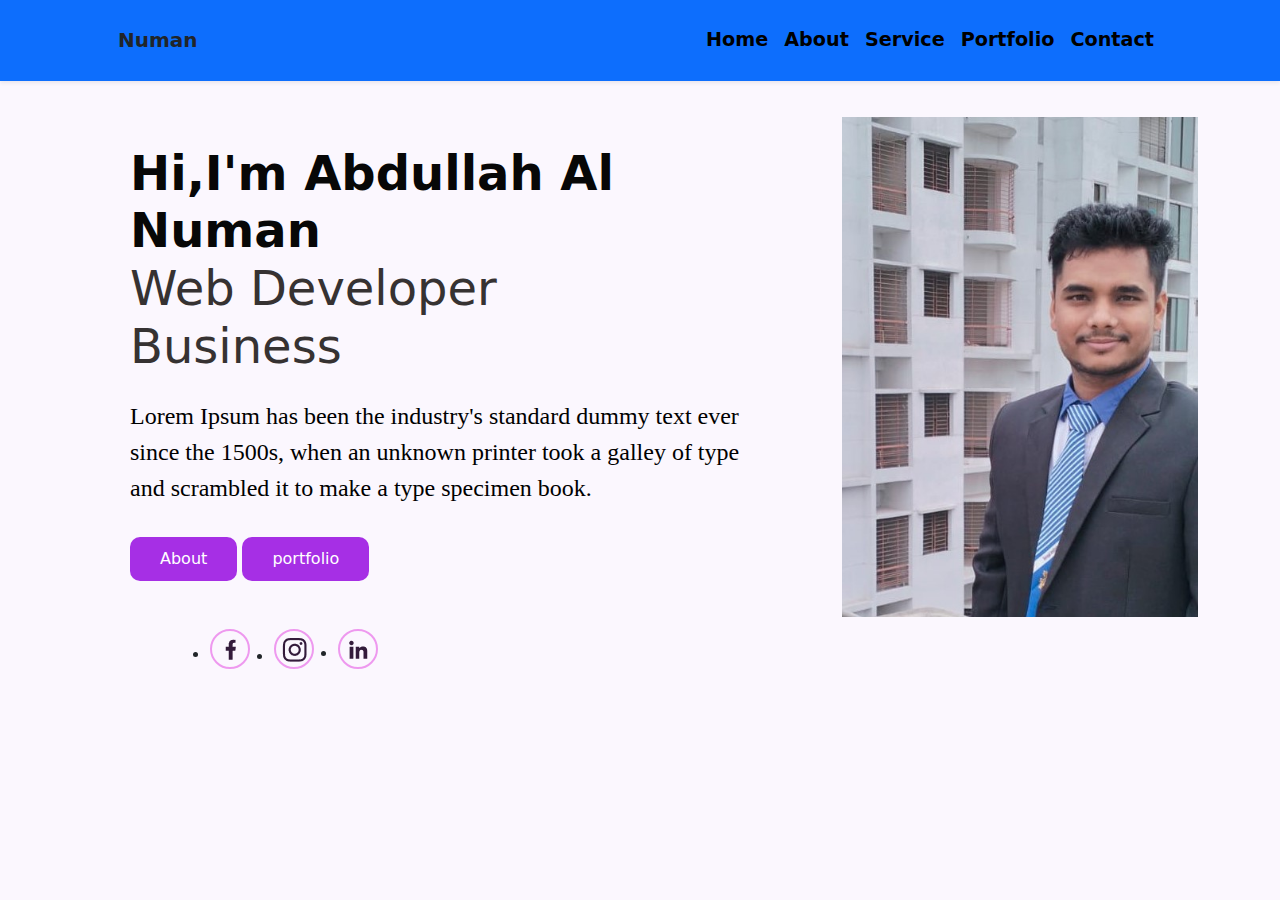
==== index.html @ 14bd31df "file" ====
<!DOCTYPE html>
<html lang="en">
<head>
    <meta charset="UTF-8">
    <meta name="viewport" content="width=device-width, initial-scale=1.0">
    <title>Document</title>
    <link href="css/bootstrap.min.css" rel="stylesheet">
    <link rel="stylesheet" href="style.css">
    <link rel="icon" type="img/x-icon" href="assets/favicon.ico" />  
    <link href="https://cdn.jsdelivr.net/npm/bootstrap-icons@1.8.1/font/bootstrap-icons.css" rel="stylesheet" />  
</head>
<body>
   <!-- Navigation var -->
    <nav class="navbar shadow-sm sticky-top navbar-expand-lg navbar-light bg-primary py-3">  
       
        <div class="container px-5">  
            <a class="navbar-brand" href="index.html"><span class="fw-bolder text-dark">Numan</span></a>  
            <button class="navbar-toggler" type="button" data-bs-toggle="collapse" data-bs-target="#navbarSupportedContent"  
                    aria-controls="navbarSupportedContent" aria-expanded="false"  
                    aria-label="Toggle navigation"><span class="navbar-toggler-icon"></span></button>  

            <div class="collapse navbar-collapse" id="navbarSupportedContent">  
                <ul class="navbar-nav ms-auto mb-2 mb-lg-0 small fw-bolder">  
                    <li class="nav-item active"><a class="nav-link " href="index.html">Home</a></li>  
                    <li class="nav-item"><a class="nav-link" href="index.html">About</a></li>  
                    <li class="nav-item"><a class="nav-link" href="index.html">Service</a></li>  
                    <li class="nav-item"><a class="nav-link" href="index.html">Portfolio</a></li>  
                    <li class="nav-item"><a class="nav-link" href="index.html">Contact</a></li>  
                </ul>   
           </div>   
        </div>      
    </nav>


<!-- hero section -->


    <section class="hero__section py-3">
        <div class="container">
            <div class="row">
                <div class="col-md-8">
                    <div class="left__wrap p-5">
                        <h2 class="title"><span class="title_bold">Hi,I'm Abdullah Al Numan</span><br> Web Developer <br>
                            <span class="title_color">Business</span>
                        </h2>
                        <p class="sub__title">
                            Lorem Ipsum has been the industry's standard dummy text ever since the 1500s, when an
                            unknown printer took a galley of type and scrambled it to make a type specimen book.
                        </p>
                        <button class="my__btn">About</button>
                        <button class="my__btn">portfolio</button>
                        <div class="social h-100 d-flex align-items-center justify-content-left p-5">
                            <ul class="d-flex gap-4 align-items-center">
                                <li><a href="#">
                                    <img src="img/facebook.png" alt="#">
                                </a></li>
                                <li><a href="#">
                                    <img src="img/insa.png" alt="#">
                                </a></li>
                                <li><a href="#">
                                    <img src="img/linkedIn.png" alt="#">
                                </a></li>
                            </ul>
                        </div>
                        

                    </div>
                </div>
                <div class="col-md-4">
                    <div class="right__wrap">
                        <div class="img__wrapper">
                            <img class="img-fluid" src="img/IMG-20240206-WA0007.jpg" alt="">
                        </div>
                    </div>
                </div>
            </div>
        </div>
    </section>

















<script src="https://cdn.jsdelivr.net/npm/bootstrap@5.2.3/dist/js/bootstrap.bundle.min.js"></script>

</body>
</html>
---- style.css ----
*{
    margin: 0;
    padding: 0;
}


body{
    background-color: #faf6fee2;
}


.navbar ul li a{
    color: black;
    font-size: 1.2rem;
    padding: 10px;
    text-decoration: none;
    transition: color 0.3s ease-in-out;
}

.hero__section{
    display: flex;
    height: 25px;
    justify-content: center;
}
.title_bold{
   width: 30px;
   
   font-size: 3rem;
   color: rgb(7, 7, 7);
   padding-top: 20px;
   font-weight: 700;
   text-shadow: 20px rgb(248, 244, 244);

}

.title{
    font-size: 3rem;
    color: rgb(54, 50, 50);
    

}
.sub__title{
    font-size: 1.5rem;
    font-family: georgia;
    color: rgb(0, 0, 0);
    font-weight: 400;
    padding-block: 15px;
    
   
}
.my__btn{
    padding: 10px 30px;
    
    background-color: #9406e0d4;
    color: white;
    border: none;

    border-radius: 10px;
    cursor: pointer;
    transition: background-color 0.3s ease-in-out;
}
.my__btn:hover{
    background-color: hwb(237 7% 5%);
    text-align: center;
    color: rgb(250, 249, 249);
}

.social{
    padding-top: 50%;
}

.social ul li a{
    
    position: relative;
    width: 40px;
    height: 40px;
    border: 2px solid rgb(238, 153, 239);
    border-radius: 50%;
    display: inline-flex;
    justify-content: center;
    align-items: center;

}





.img-fluid{
    width: 100%;
    height: 500px;
    object-fit: cover;
    margin-top: 20px;
    margin-bottom: 30px;
}
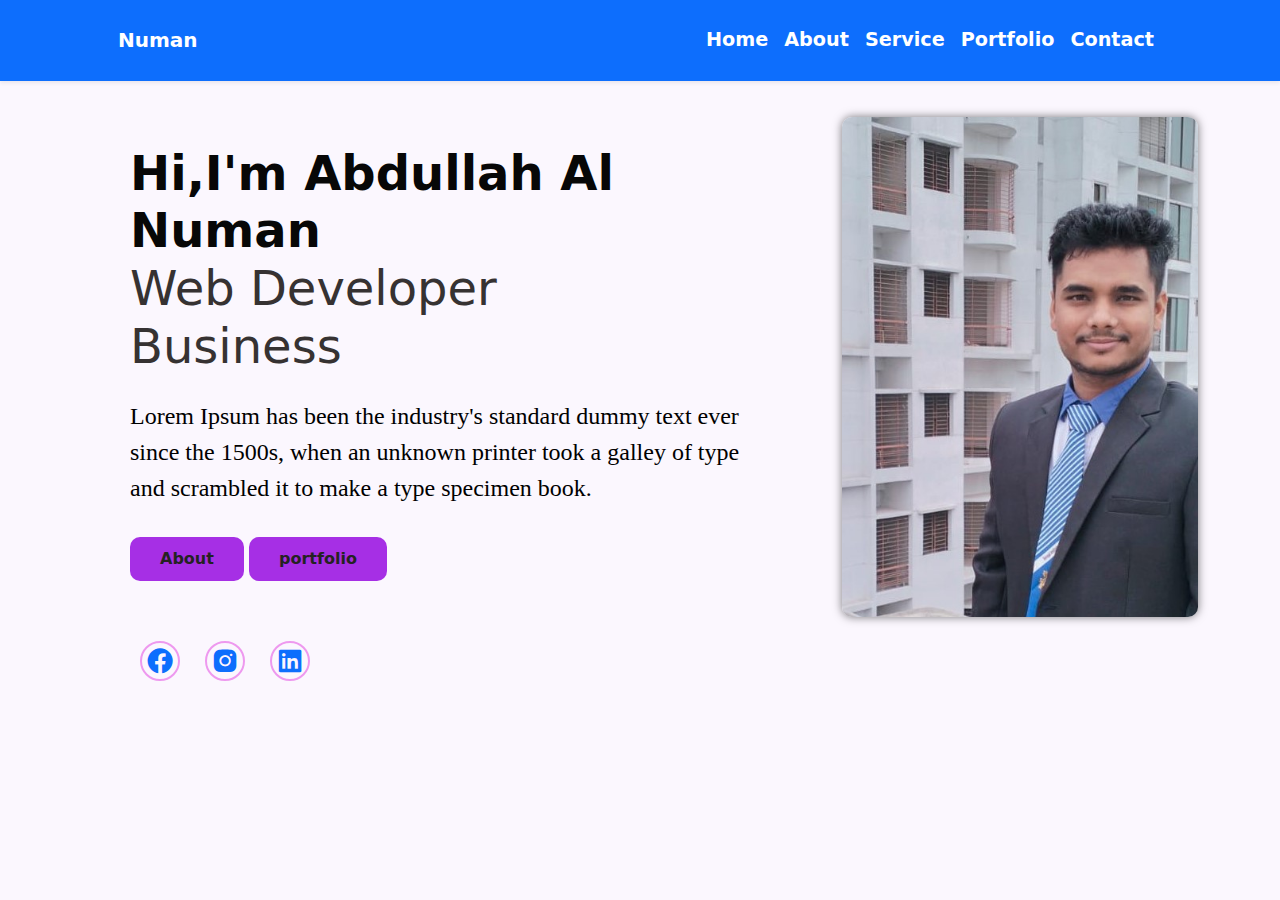
==== commit 91bcf0ef: "folder" ====
--- a/index.html
+++ b/index.html
@@ -7,25 +7,27 @@
     <link href="css/bootstrap.min.css" rel="stylesheet">
     <link rel="stylesheet" href="style.css">
     <link rel="icon" type="img/x-icon" href="assets/favicon.ico" />  
-    <link href="https://cdn.jsdelivr.net/npm/bootstrap-icons@1.8.1/font/bootstrap-icons.css" rel="stylesheet" />  
+    <link href="https://cdn.jsdelivr.net/npm/bootstrap-icons@1.8.1/font/bootstrap-icons.css" rel="stylesheet" /> 
+    <!-- Boxicons CSS -->
+<link href='https://unpkg.com/boxicons@2.1.4/css/boxicons.min.css' rel='stylesheet'> 
 </head>
 <body>
    <!-- Navigation var -->
     <nav class="navbar shadow-sm sticky-top navbar-expand-lg navbar-light bg-primary py-3">  
        
         <div class="container px-5">  
-            <a class="navbar-brand" href="index.html"><span class="fw-bolder text-dark">Numan</span></a>  
+            <a class="navbar-brand" href="index.html"><span class="fw-bolder text-white">Numan</span></a>  
             <button class="navbar-toggler" type="button" data-bs-toggle="collapse" data-bs-target="#navbarSupportedContent"  
                     aria-controls="navbarSupportedContent" aria-expanded="false"  
                     aria-label="Toggle navigation"><span class="navbar-toggler-icon"></span></button>  
 
             <div class="collapse navbar-collapse" id="navbarSupportedContent">  
-                <ul class="navbar-nav ms-auto mb-2 mb-lg-0 small fw-bolder">  
-                    <li class="nav-item active"><a class="nav-link " href="index.html">Home</a></li>  
-                    <li class="nav-item"><a class="nav-link" href="index.html">About</a></li>  
-                    <li class="nav-item"><a class="nav-link" href="index.html">Service</a></li>  
-                    <li class="nav-item"><a class="nav-link" href="index.html">Portfolio</a></li>  
-                    <li class="nav-item"><a class="nav-link" href="index.html">Contact</a></li>  
+                <ul class="navbar-nav ms-auto mb-2 mb-lg-0 small fw-bolder nab_style">  
+                    <li class="nav-item"><a class="nav-link" href="index.html">Home</a></li>  
+                    <li class="nav-item"><a class="nav-link" href="About.html">About</a></li>  
+                    <li class="nav-item"><a class="nav-link" href="Service.html">Service</a></li>  
+                    <li class="nav-item"><a class="nav-link" href="Portfolio.html">Portfolio</a></li>  
+                    <li class="nav-item"><a class="nav-link" href="Contact.html">Contact</a></li>  
                 </ul>   
            </div>   
         </div>      
@@ -47,20 +49,18 @@
                             Lorem Ipsum has been the industry's standard dummy text ever since the 1500s, when an
                             unknown printer took a galley of type and scrambled it to make a type specimen book.
                         </p>
-                        <button class="my__btn">About</button>
-                        <button class="my__btn">portfolio</button>
-                        <div class="social h-100 d-flex align-items-center justify-content-left p-5">
-                            <ul class="d-flex gap-4 align-items-center">
-                                <li><a href="#">
-                                    <img src="img/facebook.png" alt="#">
-                                </a></li>
-                                <li><a href="#">
-                                    <img src="img/insa.png" alt="#">
-                                </a></li>
-                                <li><a href="#">
-                                    <img src="img/linkedIn.png" alt="#">
-                                </a></li>
-                            </ul>
+                        <div>
+                         <a href="About.html"><button class="my__btn">About</button></a>
+                        <a href="Portfolio.html"><button class="my__btn">portfolio</button></a>
+                       </div>
+
+                        <div class="social">
+                            <a href=""><i class='bx bxl-facebook-circle'></i></a>
+                            <a href=""><i class='bx bxl-instagram-alt'></i></a>
+                            <a href=""><i class='bx bxl-linkedin-square' ></i></a>
+                            <!-- <a href="#"><img src="img/facebook.png" alt="#"></a>
+                            <a href="#"><img src="img/insa.png" alt="#"></a>
+                            <a href="#"><img src="img/linkedIn.png" alt="#"></a> -->
                         </div>
                         
 
--- a/style.css
+++ b/style.css
@@ -10,12 +10,13 @@
 
 
 .navbar ul li a{
-    color: black;
+    color: white !important;
     font-size: 1.2rem;
     padding: 10px;
     text-decoration: none;
     transition: color 0.3s ease-in-out;
 }
+
 
 .hero__section{
     display: flex;
@@ -24,7 +25,6 @@
 }
 .title_bold{
    width: 30px;
-   
    font-size: 3rem;
    color: rgb(7, 7, 7);
    padding-top: 20px;
@@ -37,8 +37,8 @@
     font-size: 3rem;
     color: rgb(54, 50, 50);
     
+}
 
-}
 .sub__title{
     font-size: 1.5rem;
     font-family: georgia;
@@ -52,9 +52,9 @@
     padding: 10px 30px;
     
     background-color: #9406e0d4;
-    color: white;
+    color: rgb(37, 34, 34);
     border: none;
-
+    font-weight: 700;
     border-radius: 10px;
     cursor: pointer;
     transition: background-color 0.3s ease-in-out;
@@ -66,25 +66,44 @@
 }
 
 .social{
-    padding-top: 50%;
+    padding-top:50px;
+    
 }
 
-.social ul li a{
-    
+.social a{
     position: relative;
     width: 40px;
     height: 40px;
-    border: 2px solid rgb(238, 153, 239);
     border-radius: 50%;
     display: inline-flex;
     justify-content: center;
     align-items: center;
-
+    border: 2px solid rgb(238, 153, 239);
+    margin: 10px 10px;
+    text-decoration: none;
+    font-size: 30px;
+    overflow: hidden;
+    transition:  .6s;
 }
 
-
-
-
+.social a:hover{
+   color:white ;
+}
+.social a::before{
+    content: '';
+    position: absolute;
+    top: 0;
+    left: 0;
+    width: 0;
+    height: 100%;
+    background: rgba(128, 7, 158, 0.929);
+    z-index: -1;
+    transition:  .6s;
+    
+}
+.social a:hover::before{
+    width: 100%;
+}
 
 .img-fluid{
     width: 100%;
@@ -92,5 +111,8 @@
     object-fit: cover;
     margin-top: 20px;
     margin-bottom: 30px;
+    border-radius: 10px;
+    box-shadow: 0 0 10px rgba(0, 0, 0, 0.521);
+    cursor: pointer;
 }
 
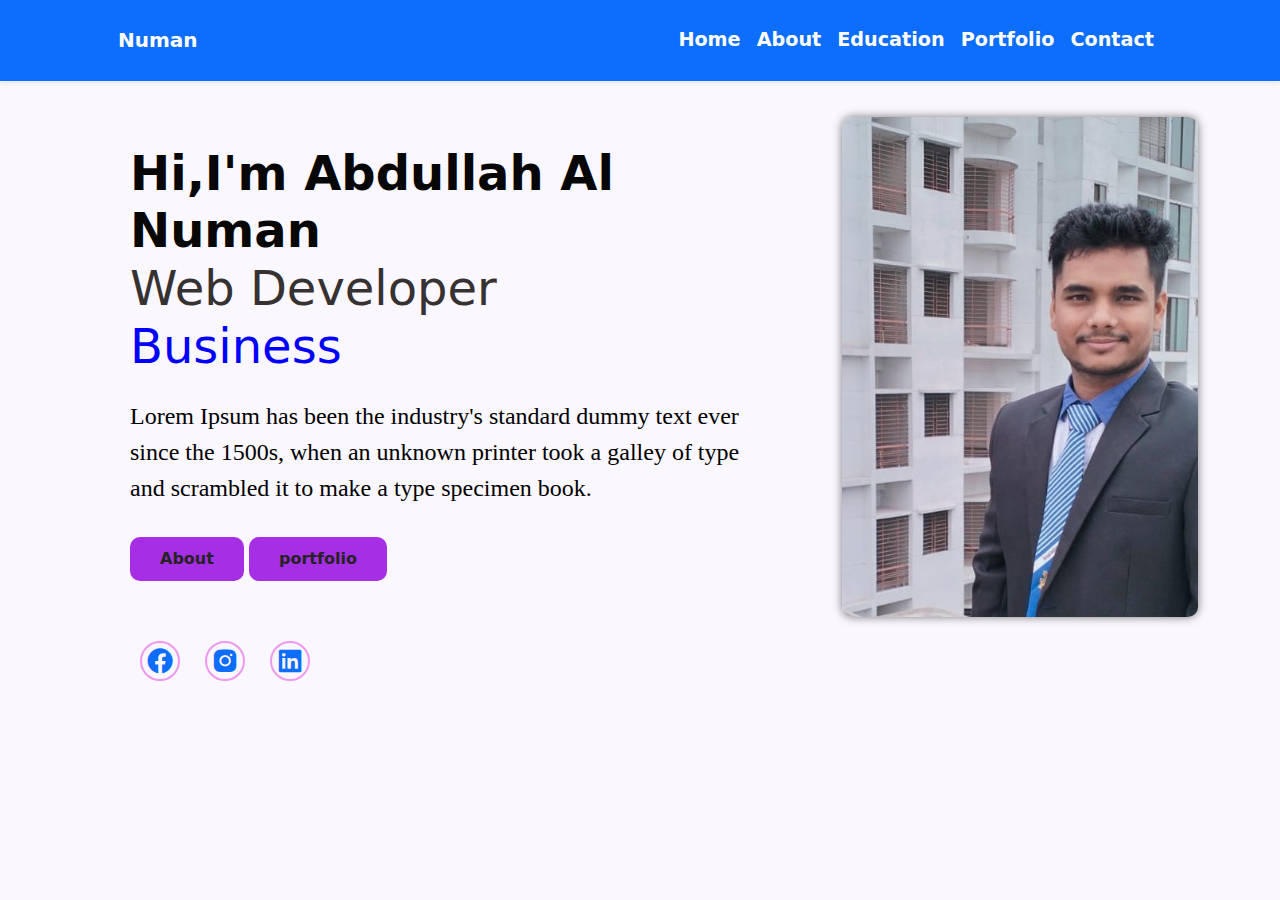
==== commit 7fcf9c43: "next file" ====
--- a/index.html
+++ b/index.html
@@ -25,7 +25,7 @@
                 <ul class="navbar-nav ms-auto mb-2 mb-lg-0 small fw-bolder nab_style">  
                     <li class="nav-item"><a class="nav-link" href="index.html">Home</a></li>  
                     <li class="nav-item"><a class="nav-link" href="About.html">About</a></li>  
-                    <li class="nav-item"><a class="nav-link" href="Service.html">Service</a></li>  
+                    <li class="nav-item"><a class="nav-link" href="Education.html">Education</a></li>  
                     <li class="nav-item"><a class="nav-link" href="Portfolio.html">Portfolio</a></li>  
                     <li class="nav-item"><a class="nav-link" href="Contact.html">Contact</a></li>  
                 </ul>   
--- a/style.css
+++ b/style.css
@@ -1,3 +1,4 @@
+
 *{
     margin: 0;
     padding: 0;
@@ -17,6 +18,9 @@
     transition: color 0.3s ease-in-out;
 }
 
+/* navbar end */
+
+/* hero section start */
 
 .hero__section{
     display: flex;
@@ -115,4 +119,74 @@
     box-shadow: 0 0 10px rgba(0, 0, 0, 0.521);
     cursor: pointer;
 }
+/* hero section end */
 
+/* about section start */
+
+.about{
+    display: flex;
+    justify-content: center;
+    align-items: center;
+    flex-direction: column;
+    gap: 2rem;
+    background: white;
+    padding-bottom: 6rem;
+}
+
+.heading{
+    font-size: 4rem;
+    margin-bottom: 3rem;
+    text-align: center;
+    padding-top: 30px;
+    font-weight: 700;
+}
+span{
+    color: blue;
+}
+
+.about-img{
+    
+    width: 25rem;
+    height: 25rem;
+    margin: 0 auto;
+    padding: 1rem;
+    cursor: pointer;
+}
+
+.about-img img{
+    width: 100%;
+    height: 100%;
+    border-radius: 50%;
+    border: .3rem solid rgb(58, 132, 241);
+    padding: .1rem;
+}
+
+
+.about-content{
+    font-size: 2rem;
+    text-align: center;
+    line-height: 1.5;
+
+}
+
+.about-content h3{
+    font-weight: 700;
+    margin-bottom: 1rem;
+    font-size: 3rem;
+}
+.about-content p{
+    font-size: 1.6rem;
+    margin:2rem 0 3rem;
+}
+/* about section end */
+
+/* Education section  */
+
+
+
+
+
+
+
+
+
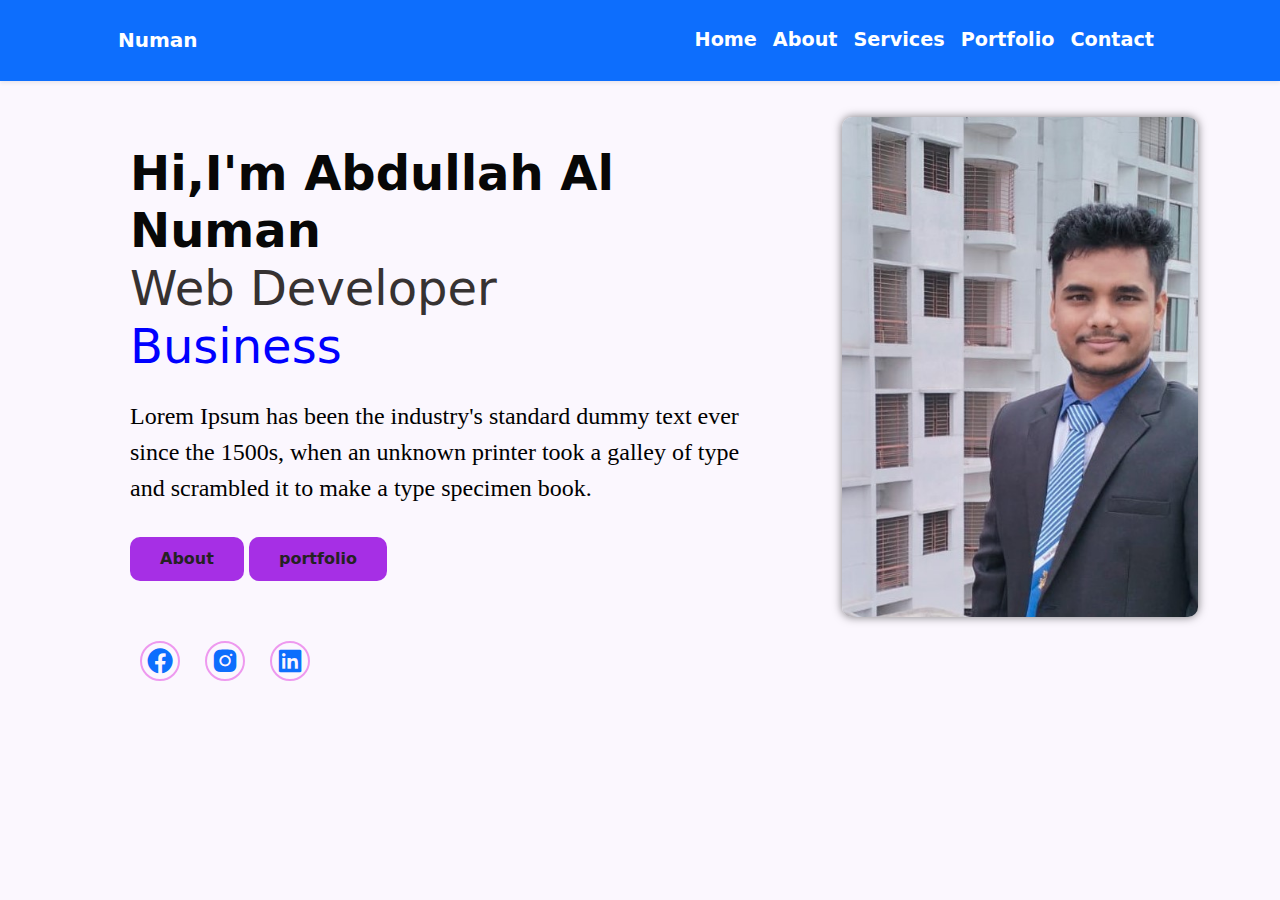
==== commit 0e040cc8: "file" ====
--- a/index.html
+++ b/index.html
@@ -25,7 +25,7 @@
                 <ul class="navbar-nav ms-auto mb-2 mb-lg-0 small fw-bolder nab_style">  
                     <li class="nav-item"><a class="nav-link" href="index.html">Home</a></li>  
                     <li class="nav-item"><a class="nav-link" href="About.html">About</a></li>  
-                    <li class="nav-item"><a class="nav-link" href="Education.html">Education</a></li>  
+                    <li class="nav-item"><a class="nav-link" href="services.html">Services</a></li>  
                     <li class="nav-item"><a class="nav-link" href="Portfolio.html">Portfolio</a></li>  
                     <li class="nav-item"><a class="nav-link" href="Contact.html">Contact</a></li>  
                 </ul>   
--- a/style.css
+++ b/style.css
@@ -9,7 +9,7 @@
     background-color: #faf6fee2;
 }
 
-
+/* Navbar section Start */
 .navbar ul li a{
     color: white !important;
     font-size: 1.2rem;
@@ -147,18 +147,61 @@
 .about-img{
     
     width: 25rem;
-    height: 25rem;
+     height: 25rem; 
+    border-radius: 50%;
     margin: 0 auto;
     padding: 1rem;
     cursor: pointer;
-}
+  
+}
+
+ /* @property --angle{
+    syntax: "<angle>";
+    initial-value: 0deg;
+    inherits: false;
+}
+
+.about-img::after, .about-img::before{
+   
+    content: '';
+    position: absolute;
+    width: 100%;
+    height: 100%;
+    background-image: conic-gradient(from var(--angle), rgb(31, 65, 232) 0%, rgb(244, 5, 53) 100%);
+    top: 50%;
+    left: 50%;
+    translate: -50% -50%;
+    z-index: -1;
+    padding: 3px;
+    border-radius: 10px;
+    animation: 5s spin linear infinite;
+}
+
+.about-img::before{
+    filter: blur(1.5rem);
+    opacity: .5;
+}
+
+@keyframes spin{
+    from{
+        --angle: 0deg;
+    }
+
+    to{
+        --angle: 360deg;
+    }
+} */
 
 .about-img img{
     width: 100%;
     height: 100%;
     border-radius: 50%;
-    border: .3rem solid rgb(58, 132, 241);
-    padding: .1rem;
+    padding: .0rem;
+    border: 2px solid blue;
+    
+}
+.about-img img:hover{
+    box-shadow: 0 0 12px rgba(0, 0, 0, 0.521);
 }
 
 
@@ -174,19 +217,103 @@
     margin-bottom: 1rem;
     font-size: 3rem;
 }
+.about-content:hover h3{
+    color: blue;
+}
+
 .about-content p{
     font-size: 1.6rem;
     margin:2rem 0 3rem;
+    text-align: justify;
+    padding: 30px;
+    font-weight: 600;
 }
 /* about section end */
 
-/* Education section  */
-
-
-
-
-
-
-
-
-
+/* Education section start */
+.services{
+    min-height: auto;
+    padding-bottom: 7rem;
+   
+}
+.services h2{
+         margin-bottom: 0rem;
+}
+
+.services .services-container{
+       display: flex;
+       justify-content: center;
+       align-items: center;
+       flex-wrap: wrap;
+       gap: 2rem;
+       padding: 5rem;
+       cursor:grab ;
+}
+.services-container p{
+    text-align: justify;
+  
+}
+
+.services-container .services-box{
+       flex: 1 1 10rem;
+       background: white;
+       padding: 2rem 2rem 2rem;
+       border-radius: 2rem;
+       box-shadow: 0 .1rem .3rem black;
+       text-align: center;
+       border-top: .5rem solid blue;
+       border-bottom: .5rem solid blue;
+       transition: .5s ease;
+}
+.services-container .services-box:hover {
+   box-shadow: 0 .1rem .3rem black;
+   transform: scale(1.03);
+}
+
+.services-box i {
+    font-size: 7rem;
+    color: blue;
+}
+
+.services-box h3 {
+    font-size: 2.6rem;
+    transition: .6s ease;
+}
+.services-box:hover h3 {
+    color: blue;
+}
+
+.services-box p {
+   margin-top: 1rem 0 3rem;
+    font-size: 1.6rem;
+}
+
+.btn{
+    display: inline-block;
+    padding: 1.0rem 2.6rem;
+    background: blue;
+    border-radius: .6rem;
+    box-shadow: 0 0 05px rgba(0, 0, 0,220);
+    font-size: 25px;
+    font-weight: 700;
+    color: white;
+    letter-spacing: .1rem;
+    transition: .6s ease;
+    
+    
+}
+.btn:hover{
+    background:transparent;
+    color: blue;
+
+}
+
+
+/* Education section end */
+
+
+/* portfolio section design  */
+
+
+
+
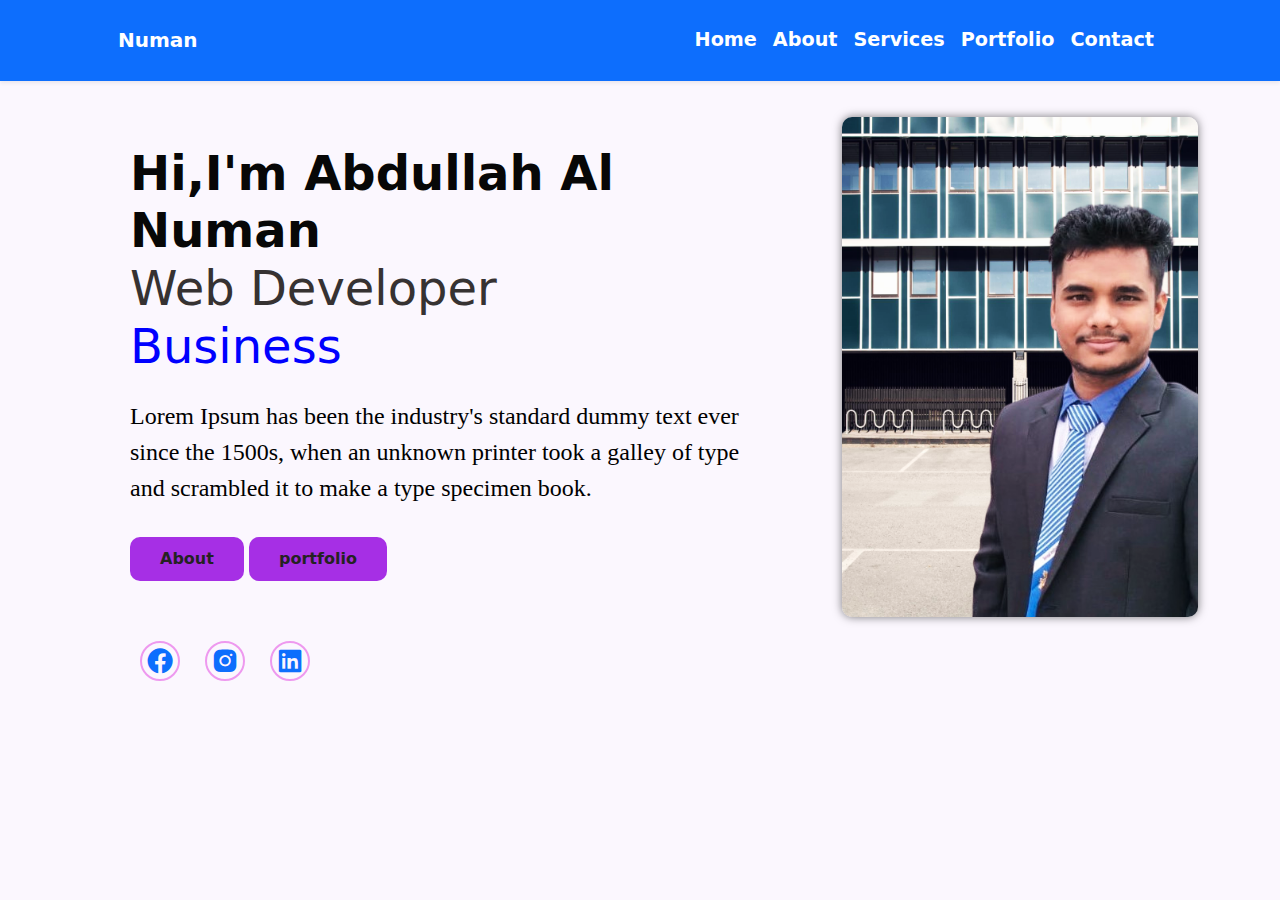
==== commit 1a705d6f: "file" ====
--- a/index.html
+++ b/index.html
@@ -69,7 +69,7 @@
                 <div class="col-md-4">
                     <div class="right__wrap">
                         <div class="img__wrapper">
-                            <img class="img-fluid" src="img/IMG-20240206-WA0007.jpg" alt="">
+                            <img class="img-fluid" src="img/IMG-20240206-WA0007-removebg.png" alt="">
                         </div>
                     </div>
                 </div>
--- a/style.css
+++ b/style.css
@@ -118,7 +118,8 @@
     border-radius: 10px;
     box-shadow: 0 0 10px rgba(0, 0, 0, 0.521);
     cursor: pointer;
-}
+} 
+
 /* hero section end */
 
 /* about section start */
